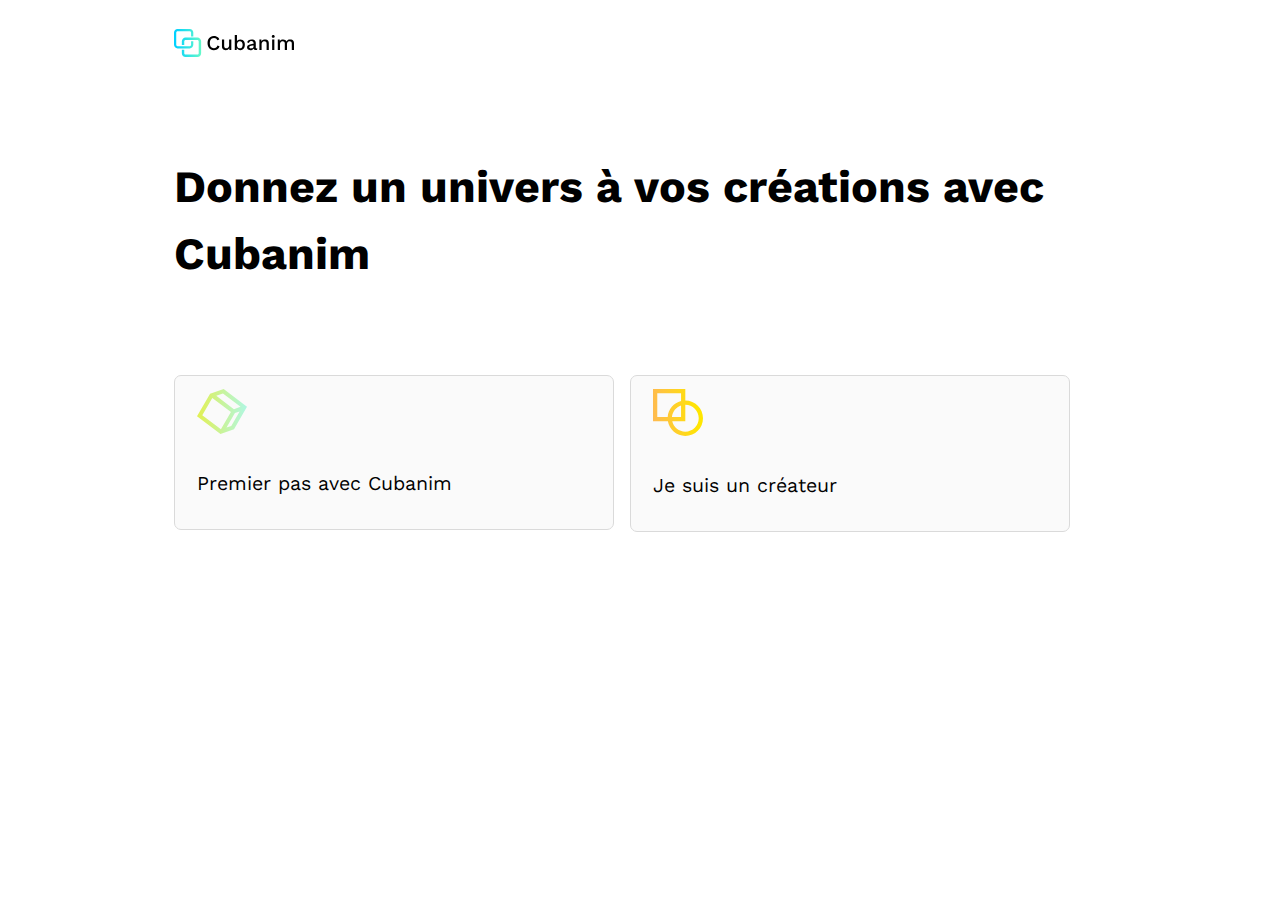
==== index.html @ c235155a "Documentation v0.1" ====
<!DOCTYPE html>
<html>
<head>
  <meta charset="UTF-8">
  <meta http-equiv="X-UA-Compatible" content="IE=edge">
  <meta name="viewport" content="width=device-width, initial-scale=1.0">
  <link rel="preconnect" href="https://fonts.googleapis.com">
  <link rel="preconnect" href="https://fonts.gstatic.com" crossorigin>
  <link href="https://fonts.googleapis.com/css2?family=Work+Sans&display=swap" rel="stylesheet">
  <link rel="stylesheet" href="css/simple-grid.css">
  <link rel="icon" href="img/assets/favicon.ico" />
  <meta name="description"
    content="Cubanim est un outil pour rendre accessible la création d'animations pour tous à l'aide de cube" />
  <meta property="og:title" content="Cubanim" />
  <meta property="og:description"
    content="Est un outil pour rendre accessible la création d'animations pour tous à l'aide de cube" />
  <meta property="og:image" content="../img/assets/img-banner.jpg" />
  <meta name="twitter:title" content="Cubanim">
  <meta name="twitter:description"
    content="Est un outil pour rendre accessible la création d'animations pour tous à l'aide de cube">
  <meta name="apple-mobile-web-app-capable" content="yes">
  <meta name="apple-mobile-web-app-status-bar-style" content="white">
  <link rel="apple-touch-icon" href="img/assets/icon.png">
  <title>Cubanim</title>
</head>

<body>
  <div class="bg_violet-blue"></div>
  <div class="container">
    <div class="row">

      <!-- Navbar -->
      <div class="navbar">
        <a href="index.html" class="col-2 logo"><img src="img/assets/logo_logowordmark.svg" alt="logo cubanim"
            srcset=""></a>
        <div class="col-10">
          <!-- <div class="left">
                <a href="setup.html">Installer Cubanim</a>
                <a href="setup.html">Documentation</a>
              </div> -->
        </div>
      </div>


      <div class="col-12">
        <h1>Donnez un univers à vos créations avec Cubanim</h1>
      </div>
      <div class="col-6">
        <a href="doc.html">
          <div class="card">
            <img src="img/assets/cube3d.svg" alt="" width="50px" srcset="">
            <h4>Premier pas avec Cubanim</h4>
          </div>
        </a>
      </div>

      <div class="col-6">
        <a href="doc.html">
          <div class="card">
            <img src="img/assets/union.svg" alt="" width="50px" srcset="">
            <h4>Je suis un créateur</h4>
          </div>
        </a>
      </div>


    </div>
</body>

</html>
---- css/simple-grid.css ----
html,
body {
  height: 100%;
  width: 100%;
  margin: 0;
  padding: 0;
  left: 0;
  top: 0;
  font-size: 100%;
  overflow-x: hidden;
}

div {
  overflow: auto;
}

* {
  font-family: "Work Sans", sans-serif;
  color: #000;
  line-height: 1.5;
}

::-moz-selection {
  background-color: #ff880042;
}

::selection {
  background-color: #ff880042;
}

li {
  list-style-type: none;
  list-style: none;
  line-height: 2.3;
}

img {
  width: 100%;
}

h1 {
  font-size: calc(2rem + 1vw);
}

h2 {
  font-size: 2.2rem;
}

h3 {
  font-size: calc(1.2rem + 0.2vw);
}

h4 {
  font-size: 1.225rem;
  font-weight: 400;
}

h5 {
  font-size: 1rem;
}

h6 {
  font-size: 0.875rem;
}

p {
  font-size: calc(1.2rem + 0.03vw);
  font-weight: 200;
  line-height: 1.8;
}

a {
  font-size: 1.2rem;
  text-decoration: underline;
  text-decoration: none;
  color: #ff8800;
}

.font-light {
  font-weight: 300;
}

.font-regular {
  font-weight: 400;
}

.font-heavy {
  font-weight: 700;
}

.left {
  text-align: left;
}

.right {
  text-align: right;
}

.center {
  text-align: center;
  margin-left: auto;
  margin-right: auto;
}

.justify {
  text-align: justify;
}

.hidden-sm {
  display: none;
}

.container {
  width: 90%;
  margin-left: auto;
  margin-right: auto;
}

@media only screen and (min-width: 18.8em) {
  .container {
    width: 80%;
  }
}

@media only screen and (min-width: 60em) {
  .container {
    width: 75%;
    max-width: 60rem;
  }
}

.row {
  position: relative;
  width: 100%;
}

.row [class^="col"] {
  float: left;
  margin-top: 3%;
  margin-bottom: 3%;
  margin-left: 1.5%;
  display: block;
  min-height: 0.125rem;
}

.row::after {
  content: "";
  display: table;
  clear: both;
}

.col-1,
.col-2,
.col-3,
.col-4,
.col-5,
.col-6,
.col-7,
.col-8,
.col-9,
.col-10,
.col-11,
.col-12 {
  width: 96%;
}

.col-1-sm {
  width: 4.33333%;
}

.col-2-sm {
  width: 12.66667%;
}

.col-3-sm {
  width: 21%;
}

.col-4-sm {
  width: 29.33333%;
}

.col-5-sm {
  width: 37.66667%;
}

.col-6-sm {
  width: 46%;
}

.col-7-sm {
  width: 54.33333%;
}

.col-8-sm {
  width: 62.66667%;
}

.col-9-sm {
  width: 71%;
}

.col-10-sm {
  width: 79.33333%;
}

.col-11-sm {
  width: 87.66667%;
}

.col-12-sm {
  width: 96%;
}

@media only screen and (min-width: 45em) {
  .col-1 {
    width: 4.33333%;
  }
  .col-2 {
    width: 12.66667%;
  }
  .col-3 {
    width: 21%;
  }
  .col-4 {
    width: 29.33333%;
  }
  .col-5 {
    width: 37.66667%;
  }
  .col-6 {
    width: 46%;
  }
  .col-7 {
    width: 54.33333%;
  }
  .col-8 {
    width: 62.66667%;
  }
  .col-9 {
    width: 71%;
  }
  .col-10 {
    width: 79.33333%;
  }
  .col-11 {
    width: 87.66667%;
  }
  .col-12 {
    width: 96%;
  }
  .hidden-sm {
    display: block;
  }
}

.navbar {
  text-decoration: underline;
  text-decoration: none;
}

.navbar a {
  margin-left: 30px;
  text-decoration: none;
}

.navbar img {
  width: 120px;
  height: auto;
}

.sommary {
  padding-top: 1rem;
  padding-bottom: 1rem;
}

.sommary li {
  line-height: 3;
}

.documentation_section {
  margin-top: 2rem;
  margin-bottom: 2rem;
}

.documentation_section img {
  position: initial;
}

.documentation_section a {
  font-size: 1.2rem;
  color: #ff8800;
}

.card {
  background-color: #f8f8f8b7;
  font-weight: 400;
  width: 89%;
  border-radius: 7px;
  padding-top: 3%;
  padding-bottom: 1%;
  padding-left: 5%;
  padding-right: 5%;
  position: relative;
  overflow: hidden;
  text-decoration: underline;
  text-decoration: none;
  border: solid 1px #dadada;
}

.card img {
  width: 50px;
}

.card a {
  text-decoration: underline;
  text-decoration: none;
}

@media only screen and (min-width: 320px) {
  .container {
    width: 90%;
  }
  .bg_orange-yellow {
    top: -30vh;
    right: 0%;
    width: 50%;
  }
}
/*# sourceMappingURL=simple-grid.css.map */
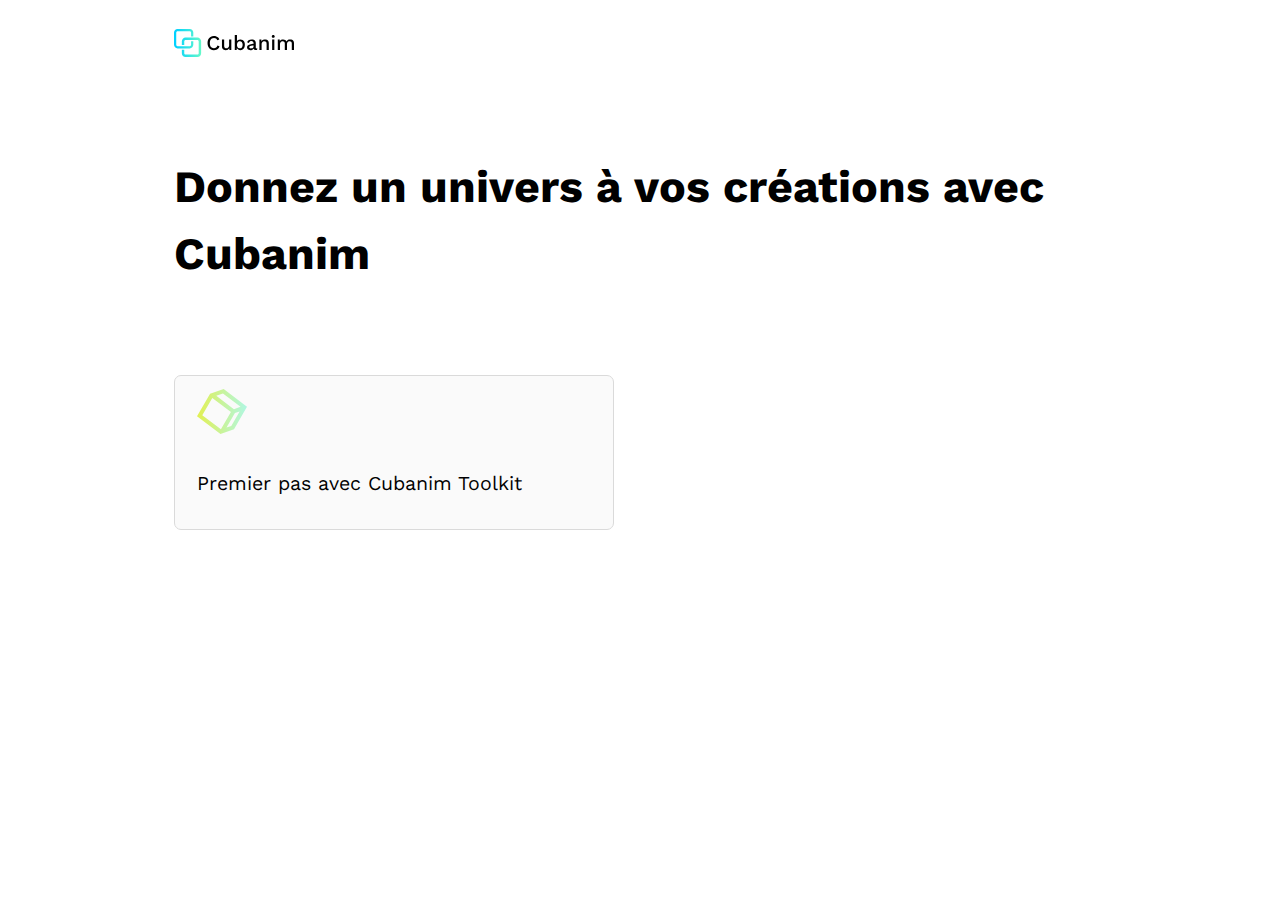
==== commit 5278b947: "Documentation updates" ====
--- a/index.html
+++ b/index.html
@@ -1,5 +1,6 @@
 <!DOCTYPE html>
 <html>
+
 <head>
   <meta charset="UTF-8">
   <meta http-equiv="X-UA-Compatible" content="IE=edge">
@@ -49,11 +50,11 @@
         <a href="doc.html">
           <div class="card">
             <img src="img/assets/cube3d.svg" alt="" width="50px" srcset="">
-            <h4>Premier pas avec Cubanim</h4>
+            <h4>Premier pas avec Cubanim Toolkit</h4>
           </div>
         </a>
       </div>
-
+      <!-- 
       <div class="col-6">
         <a href="doc.html">
           <div class="card">
@@ -61,7 +62,7 @@
             <h4>Je suis un créateur</h4>
           </div>
         </a>
-      </div>
+      </div> -->
 
 
     </div>
--- a/css/simple-grid.css
+++ b/css/simple-grid.css
@@ -317,6 +317,14 @@
   text-decoration: none;
 }
 
+code {
+  font-family: "Courier New", Courier, monospace;
+  text-decoration: none;
+  background-color: #eeeeee;
+  padding: 7px;
+  border-radius: 4px;
+}
+
 @media only screen and (min-width: 320px) {
   .container {
     width: 90%;
